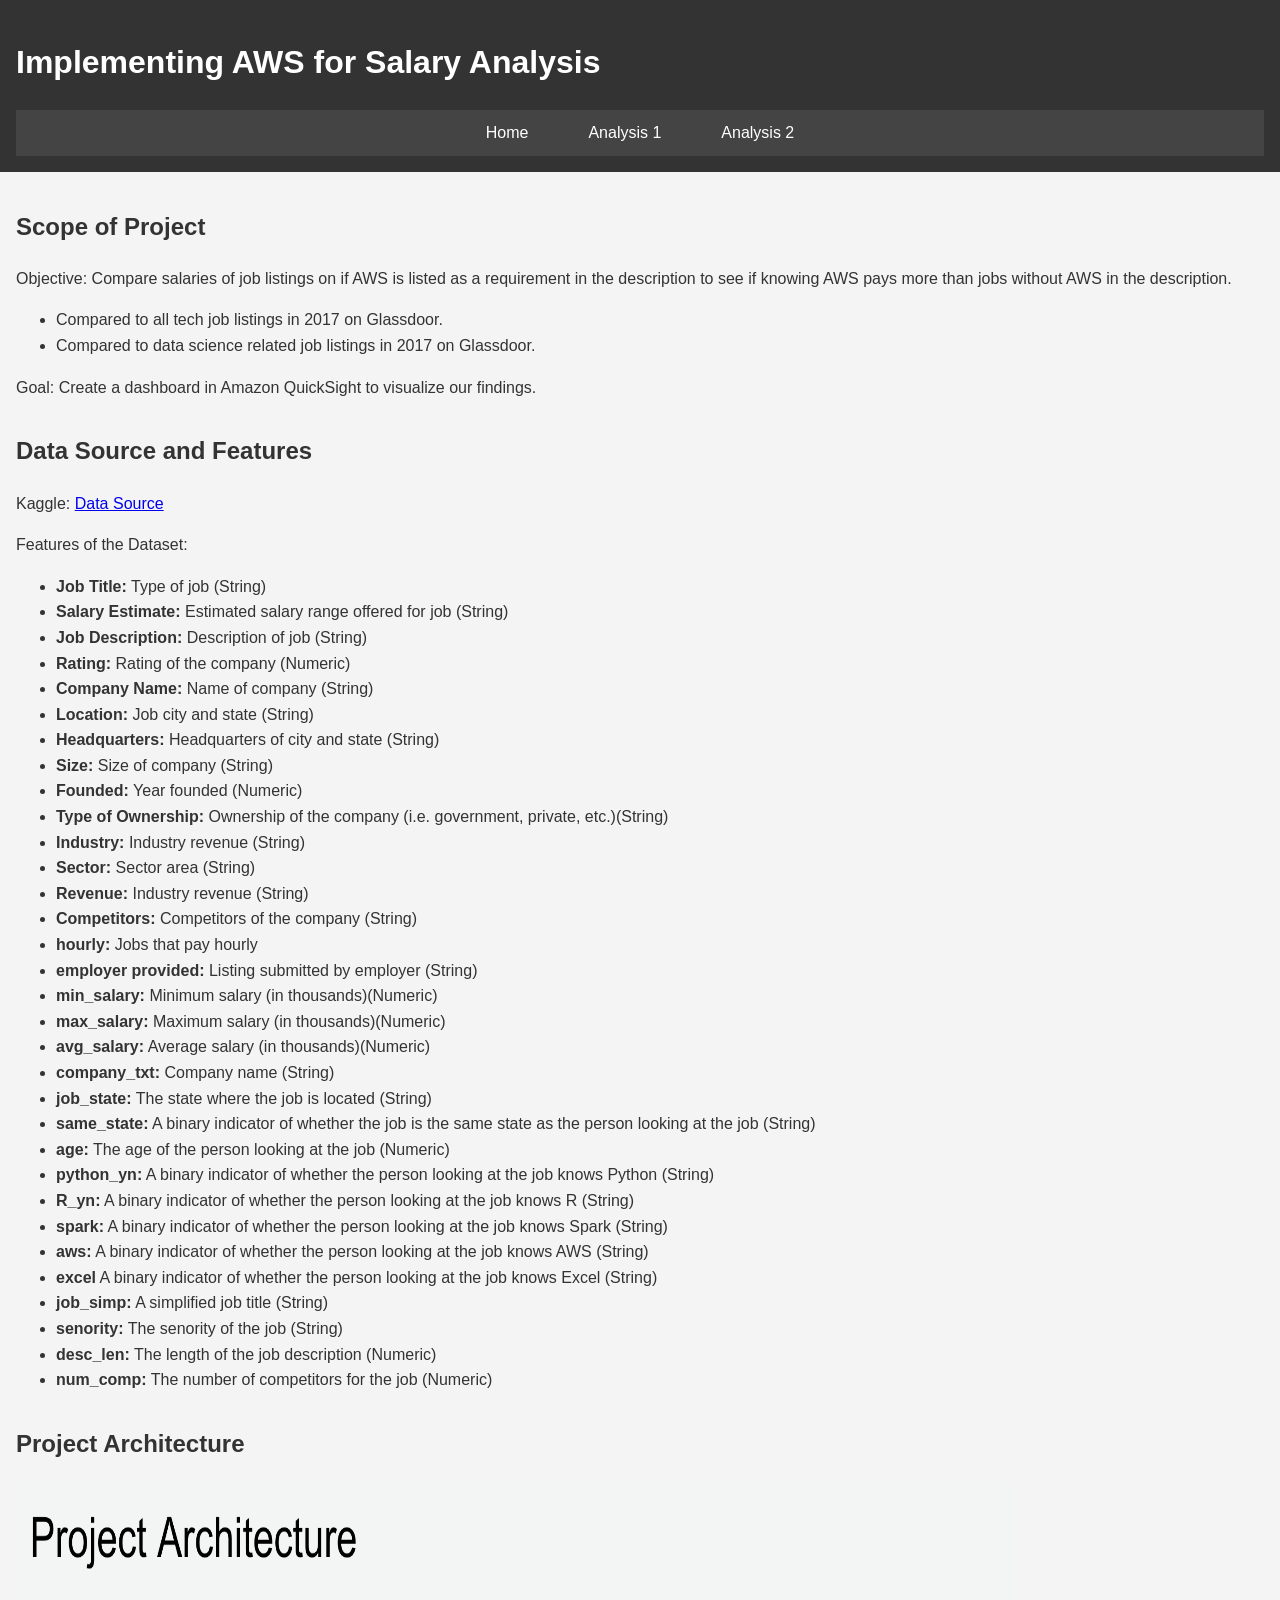
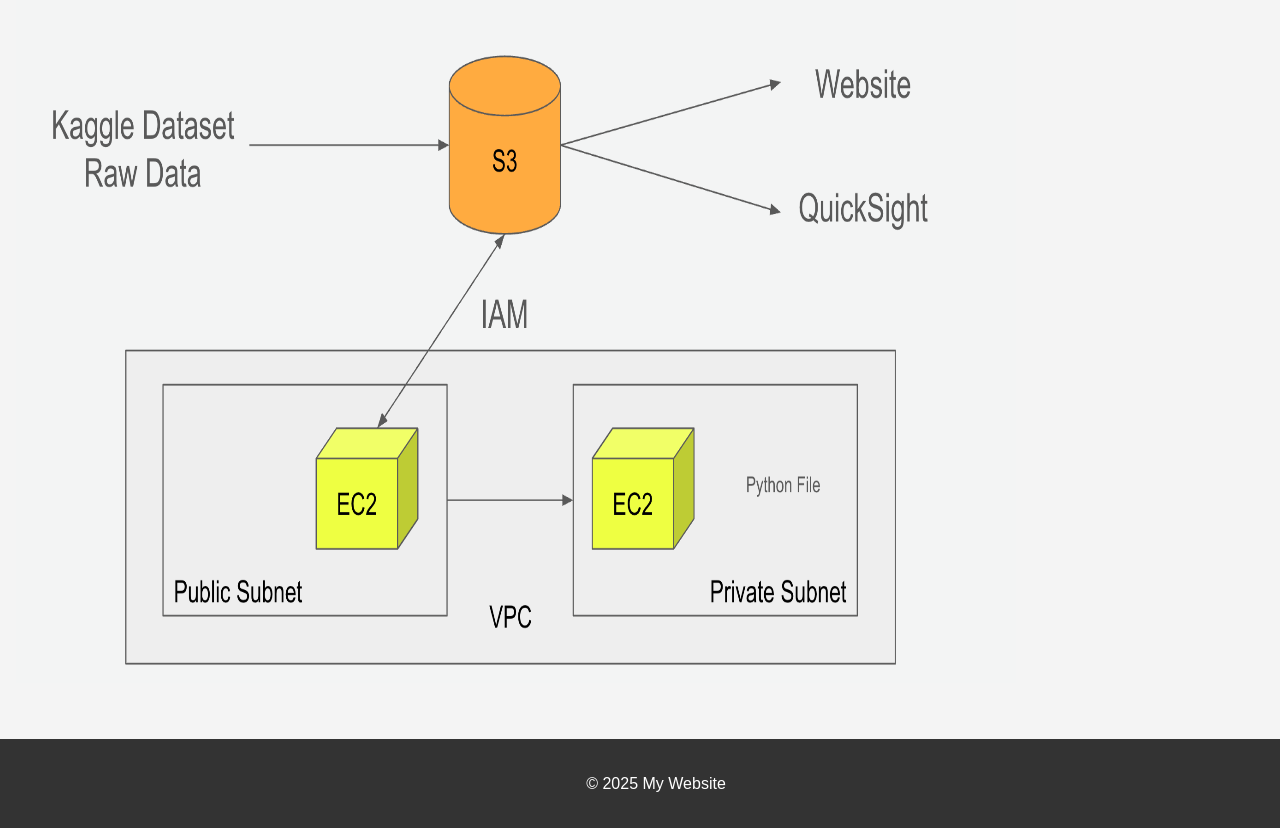
==== index.html @ dbbe95de "Initial Website Commit" ====
<!DOCTYPE html>
<html lang="en">
    <head>
        <meta charset="UTF-8">
        <meta name="viewport" content="width=device-width, initial-scale=1.0">
        <title>Group 8 Final Project</title>
        <link rel="stylesheet" href="style.css">
    </head>
    <body>
        <header>
            <h1>Implementing AWS for Salary Analysis</h1>
            <nav class="navbar">
                <ul>
                    <li><a href="index.html">Home</a></li>
                    <li><a href="analysis1.html">Analysis 1</a></li>
                    <li><a href="analysis2.html">Analysis 2</a></li>
                </ul>
            </nav>
        </header>
        <main>
            <section>
                <h2>Scope of Project</h2>
                <p>Objective: Compare salaries of job listings on if AWS is listed as a requirement in the description to see if knowing AWS pays more than jobs without AWS in the description.</p>
                <ul>
                    <li>Compared to all tech job listings in 2017 on Glassdoor.</li>
                    <li>Compared to data science related job listings in 2017 on Glassdoor.</li>
                </ul>
                <p>Goal: Create a dashboard in Amazon QuickSight to visualize our findings.</p>
            </section>
            <section>
                <h2>Data Source and Features</h2>
                <p>Kaggle: <a href="https://www.kaggle.com/datasets/thedevastator/jobs-dataset-from-glassdoor/data" target="_blank">Data Source</a></p>
                <p>Features of the Dataset:</p>
                    <ul>
                        <li><b>Job Title:</b> Type of job (String)</li>
                        <li><b>Salary Estimate:</b> Estimated salary range offered for job (String)</li>
                        <li><b>Job Description:</b> Description of job (String)</li>
                        <li><b>Rating:</b> Rating of the company (Numeric)</li>
                        <li><b>Company Name:</b> Name of company (String)</li>
                        <li><b>Location:</b> Job city and state (String)</li>
                        <li><b>Headquarters:</b> Headquarters of city and state (String)</li>
                        <li><b>Size:</b> Size of company (String)</li>
                        <li><b>Founded:</b> Year founded (Numeric)</li>
                        <li><b>Type of Ownership:</b> Ownership of the company (i.e. government, private, etc.)(String)</li>
                        <li><b>Industry:</b> Industry revenue (String)</li>
                        <li><b>Sector:</b> Sector area (String)</li>
                        <li><b>Revenue:</b> Industry revenue (String)</li>
                        <li><b>Competitors:</b> Competitors of the company (String)</li>
                        <li><b>hourly: </b> Jobs that pay hourly</li>
                        <li><b>employer provided:</b> Listing submitted by employer (String)</li>
                        <li><b>min_salary:</b> Minimum salary (in thousands)(Numeric)</li>
                        <li><b>max_salary:</b> Maximum salary (in thousands)(Numeric)</li>
                        <li><b>avg_salary:</b> Average salary (in thousands)(Numeric)</li>
                        <li><b>company_txt:</b> Company name (String)</li>
                        <li><b>job_state:</b> The state where the job is located (String)</li>
                        <li><b>same_state:</b> A binary indicator of whether the job is the same state as the person looking at the job (String)</li>
                        <li><b>age:</b> The age of the person looking at the job (Numeric)</li>
                        <li><b>python_yn:</b> A binary indicator of whether the person looking at the job knows Python (String)</li>
                        <li><b>R_yn:</b> A binary indicator of whether the person looking at the job knows R (String)</li>
                        <li><b>spark:</b> A binary indicator of whether the person looking at the job knows Spark (String)</li>
                        <li><b>aws:</b> A binary indicator of whether the person looking at the job knows AWS (String)</li>
                        <li><b>excel</b> A binary indicator of whether the person looking at the job knows Excel (String)</li>
                        <li><b>job_simp:</b> A simplified job title (String)</li>
                        <li><b>senority:</b> The senority of the job (String)</li>
                        <li><b>desc_len:</b> The length of the job description (Numeric)</li>
                        <li><b>num_comp:</b> The number of competitors for the job (Numeric)</li>
                    </ul>
            </section>
            <section>
                <h2>Project Architecture</h2>
                <img src="Images/Architecture.png" alt="Image of the Project Architecture" width="1000" height="800">
            </section>
        </main>
        <footer>
            <p>&copy; 2025 My Website</p>
        </footer>
    </body>
</html>
---- style.css ----
body {
    font-family: Arial, sans-serif;
    line-height: 1.6;
    margin: 0;
    padding: 0;
    background-color: #f4f4f4;
    color: #333;
}

header {
    background: #333;
    color: #fff;
    padding: 1rem;
}

nav ul {
    list-style: none;
    padding: 0;
}

nav ul li {
    display: inline;
    margin-right: 15px;
}

nav ul li a {
    color: #fff;
    text-decoration: none;
}

main {
    padding: 1rem;
}

section {
    margin-bottom: 2rem;
}

footer {
    text-align: center;
    padding: 1rem;
    background: #333;
    color: #fff;
    bottom: 0;
    width: 100%;
}

.navbar {
    background-color: #444;
    overflow: hidden;
}

.navbar ul {
    list-style: none;
    margin: 0;
    padding: 0;
    display: flex;
    justify-content: center;
}

.navbar ul li {
    margin: 0 15px;
}

.navbar ul li a {
    text-decoration: none;
    color: white;
    padding: 10px 15px;
    display: inline-block;
}

.navbar ul li a:hover {
    background-color: #555;
    border-radius: 5px;
}
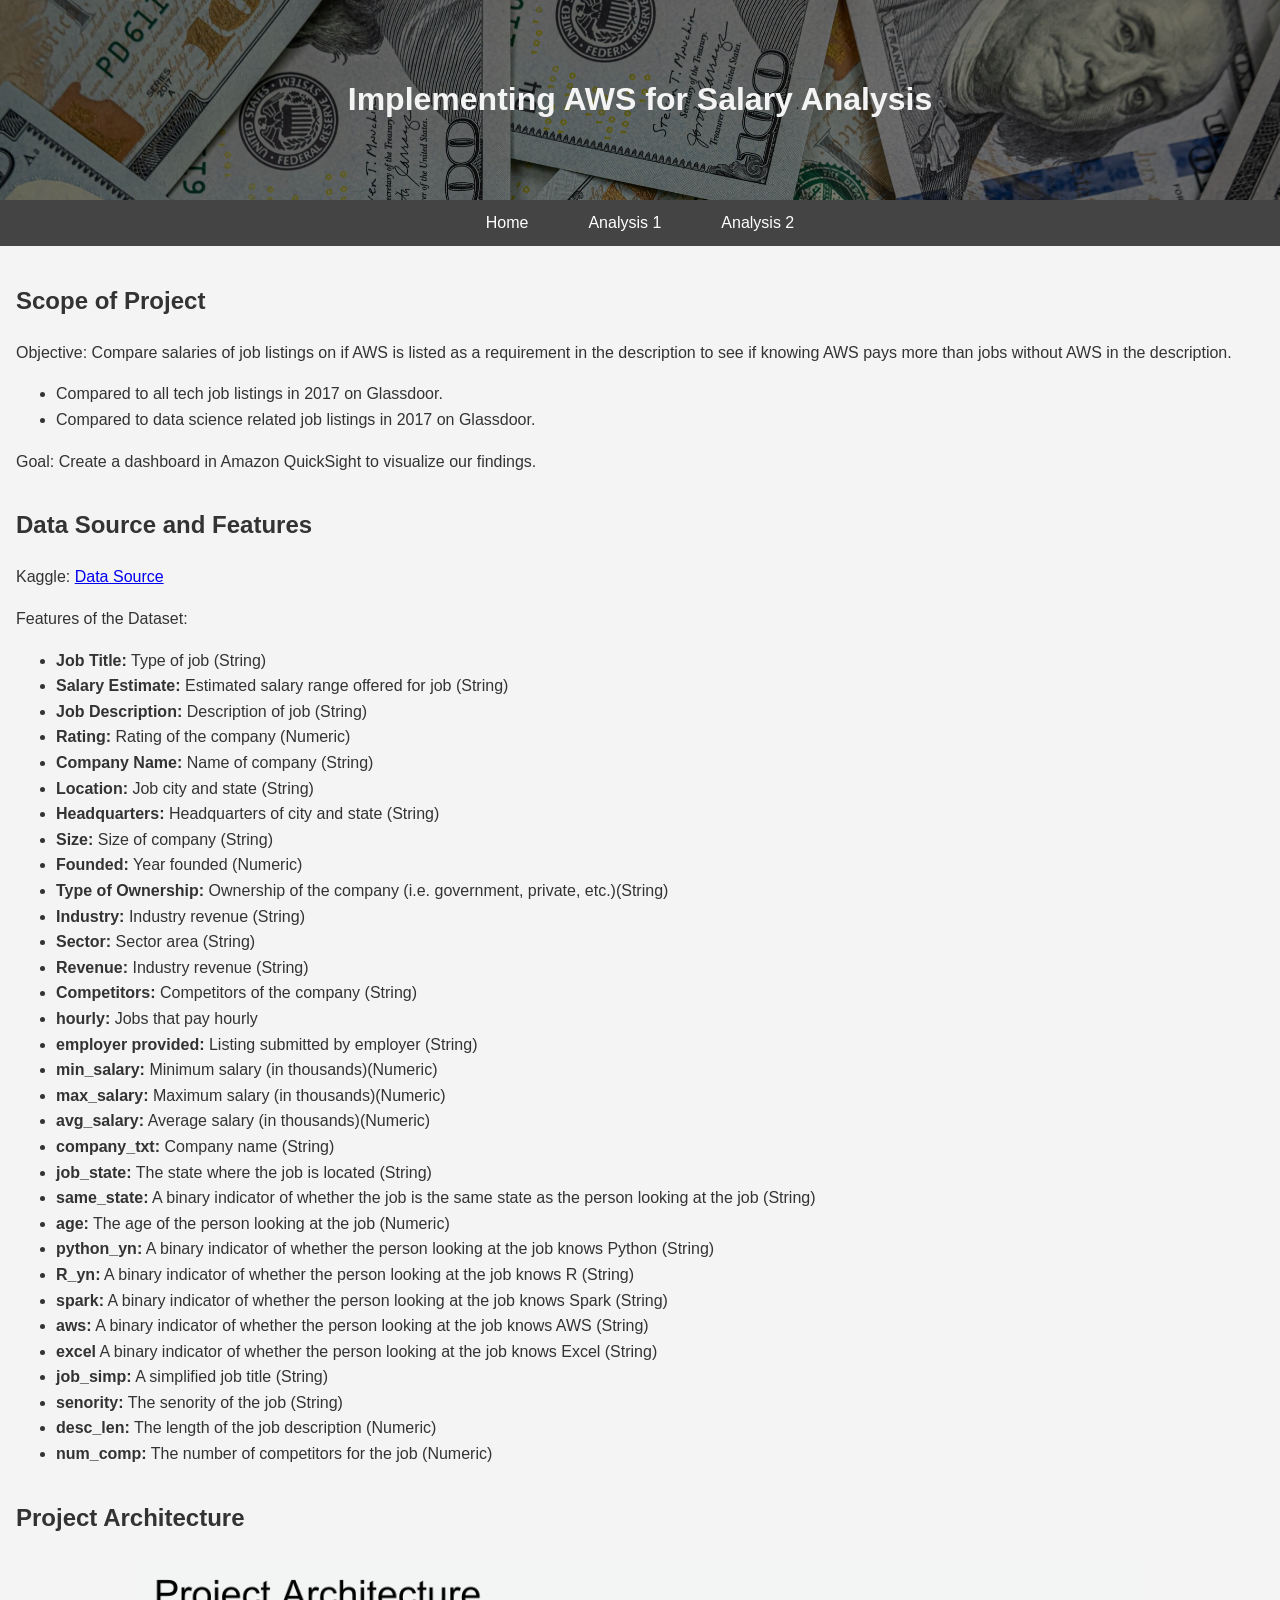
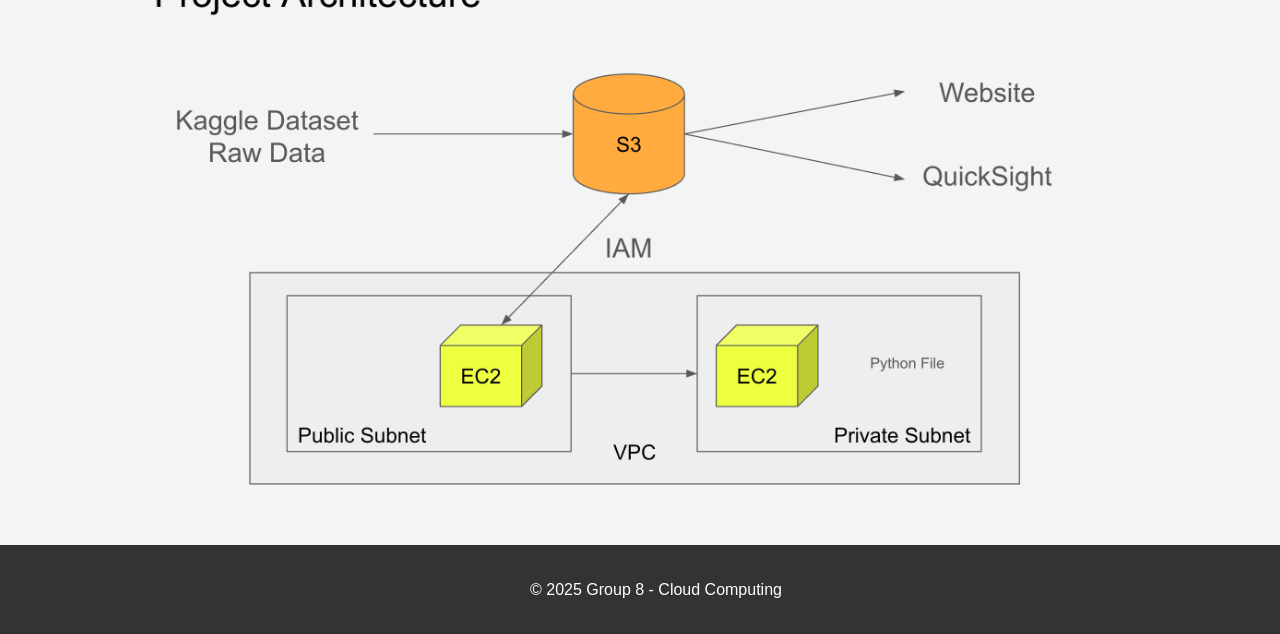
==== commit 2b304b84: "Website Updates" ====
--- a/index.html
+++ b/index.html
@@ -9,14 +9,14 @@
     <body>
         <header>
             <h1>Implementing AWS for Salary Analysis</h1>
-            <nav class="navbar">
-                <ul>
-                    <li><a href="index.html">Home</a></li>
-                    <li><a href="analysis1.html">Analysis 1</a></li>
-                    <li><a href="analysis2.html">Analysis 2</a></li>
-                </ul>
-            </nav>
         </header>
+        <nav class="navbar">
+            <ul>
+                <li><a href="index.html">Home</a></li>
+                <li><a href="analysis1.html">Analysis 1</a></li>
+                <li><a href="analysis2.html">Analysis 2</a></li>
+            </ul>
+        </nav>
         <main>
             <section>
                 <h2>Scope of Project</h2>
@@ -68,11 +68,11 @@
             </section>
             <section>
                 <h2>Project Architecture</h2>
-                <img src="Images/Architecture.png" alt="Image of the Project Architecture" width="1000" height="800">
+                <img src="Images/Architecture.png" alt="Image of the Project Architecture" style="display: block; margin: 0 auto;" width="1000" height="800">
             </section>
         </main>
         <footer>
-            <p>&copy; 2025 My Website</p>
+            <p>&copy; 2025 Group 8 - Cloud Computing</p>
         </footer>
     </body>
 </html>
--- a/style.css
+++ b/style.css
@@ -1,4 +1,4 @@
-body {
+html, body {
     font-family: Arial, sans-serif;
     line-height: 1.6;
     margin: 0;
@@ -8,9 +8,24 @@
 }
 
 header {
-    background: #333;
-    color: #fff;
-    padding: 1rem;
+    display: grid;
+    grid-template-rows: 1fr auto;
+    background: linear-gradient(rgba(0, 0, 0, 0.5), rgba(0, 0, 0, 0.5)), url('Images/cash.jpg');
+    background-attachment: fixed;
+    background-position: center;
+    background-repeat: no-repeat;
+    background-size: cover;
+    height: 200px;
+    margin: 0;
+    padding: 0;
+}
+
+header h1 {
+    align-self: center;
+    justify-self: center;
+    text-align: center;
+    color: #f4f4f4;
+    margin: 0;
 }
 
 nav ul {
@@ -32,6 +47,11 @@
     padding: 1rem;
 }
 
+img {
+    max-width: 100%;
+    height: auto;
+}
+
 section {
     margin-bottom: 2rem;
 }
@@ -46,8 +66,12 @@
 }
 
 .navbar {
+    position: sticky;
+    top: 0;
     background-color: #444;
     overflow: hidden;
+    z-index: 1000;
+    margin: 0;
 }
 
 .navbar ul {
@@ -72,4 +96,40 @@
 .navbar ul li a:hover {
     background-color: #555;
     border-radius: 5px;
+}
+
+.min-sal {
+    display: flex;
+    align-items: flex-start;
+    gap: 20px;
+    margin: 20px 0;
+}
+
+.avg-sal {
+    display: flex;
+    flex-direction: row;
+    align-items: flex-start;
+    gap: 20px;
+    margin: 60px 0;
+}
+
+.max-sal {
+    display: flex;
+    align-items: flex-start;
+    gap: 20px;
+    margin: 40px 0;
+}
+
+.image-container {
+    flex: 2;
+}
+
+.image-container img {
+    max-width: 100%;
+    height: auto;
+    display: block;
+}
+
+.text-container {
+    flex: 1;
 }
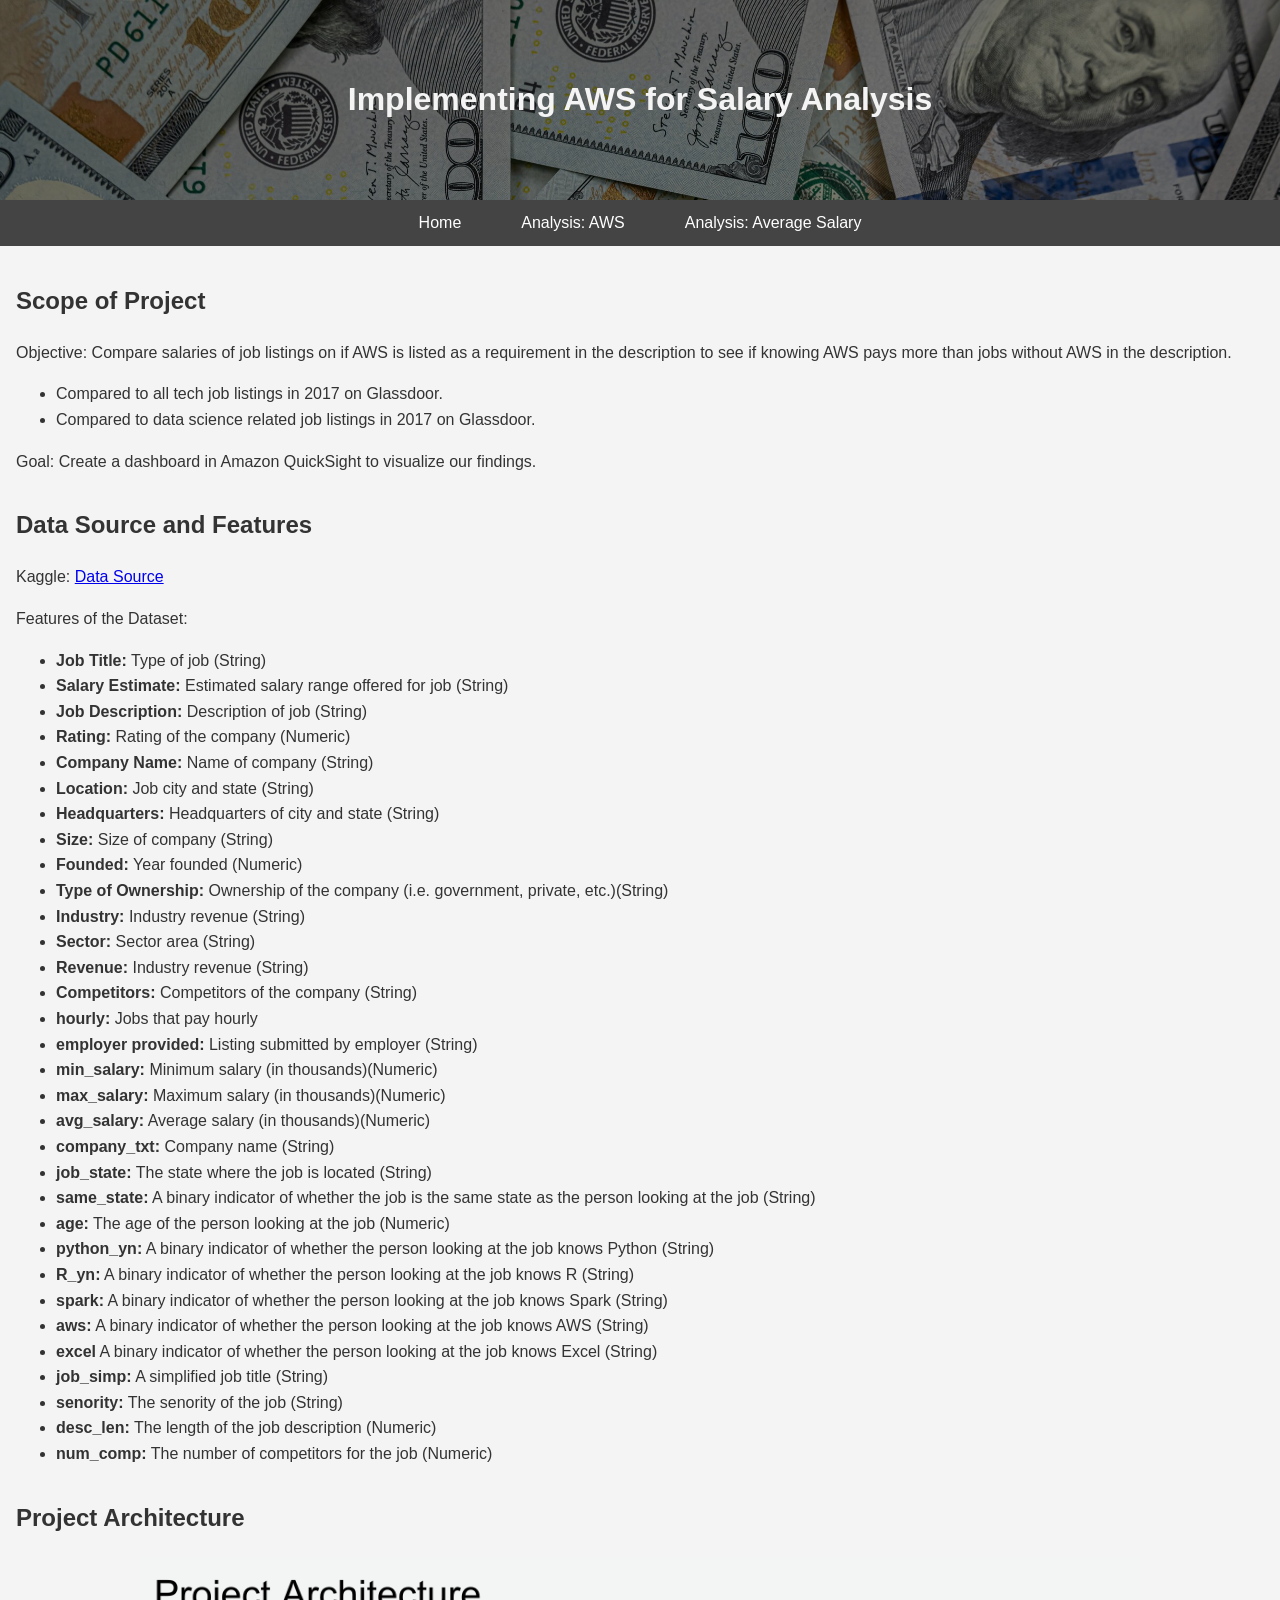
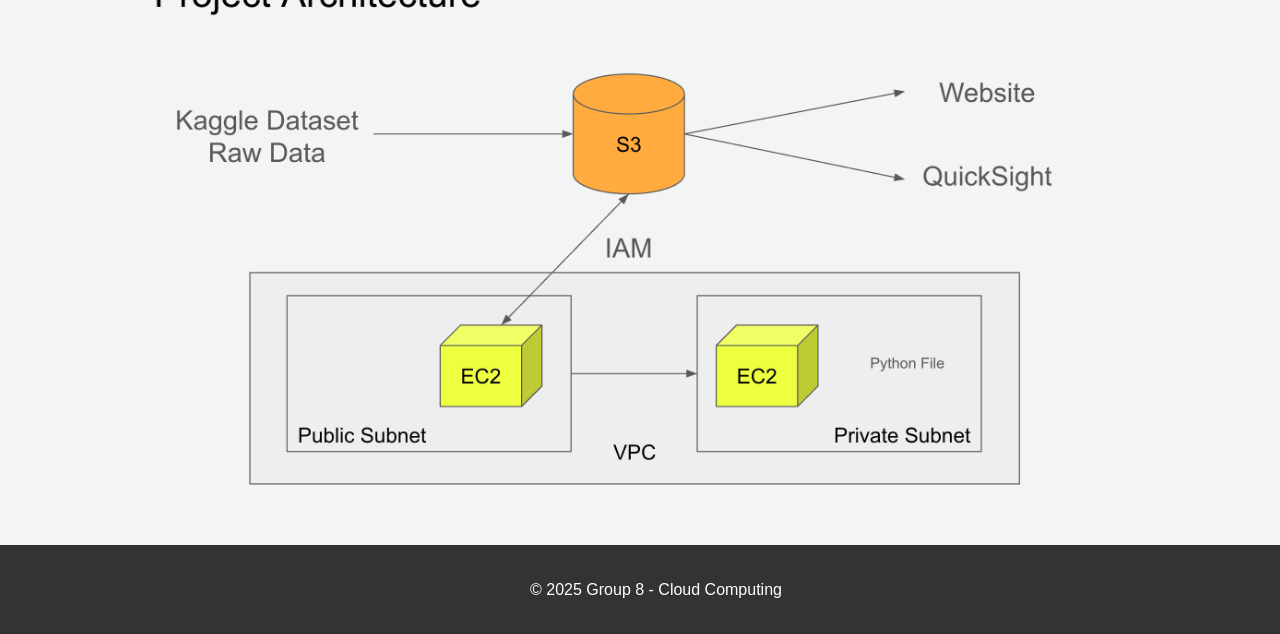
==== commit bd3ff52d: "Website Commit" ====
--- a/index.html
+++ b/index.html
@@ -13,8 +13,8 @@
         <nav class="navbar">
             <ul>
                 <li><a href="index.html">Home</a></li>
-                <li><a href="analysis1.html">Analysis 1</a></li>
-                <li><a href="analysis2.html">Analysis 2</a></li>
+                <li><a href="analysis1.html">Analysis: AWS</a></li>
+                <li><a href="analysis2.html">Analysis: Average Salary</a></li>
             </ul>
         </nav>
         <main>
